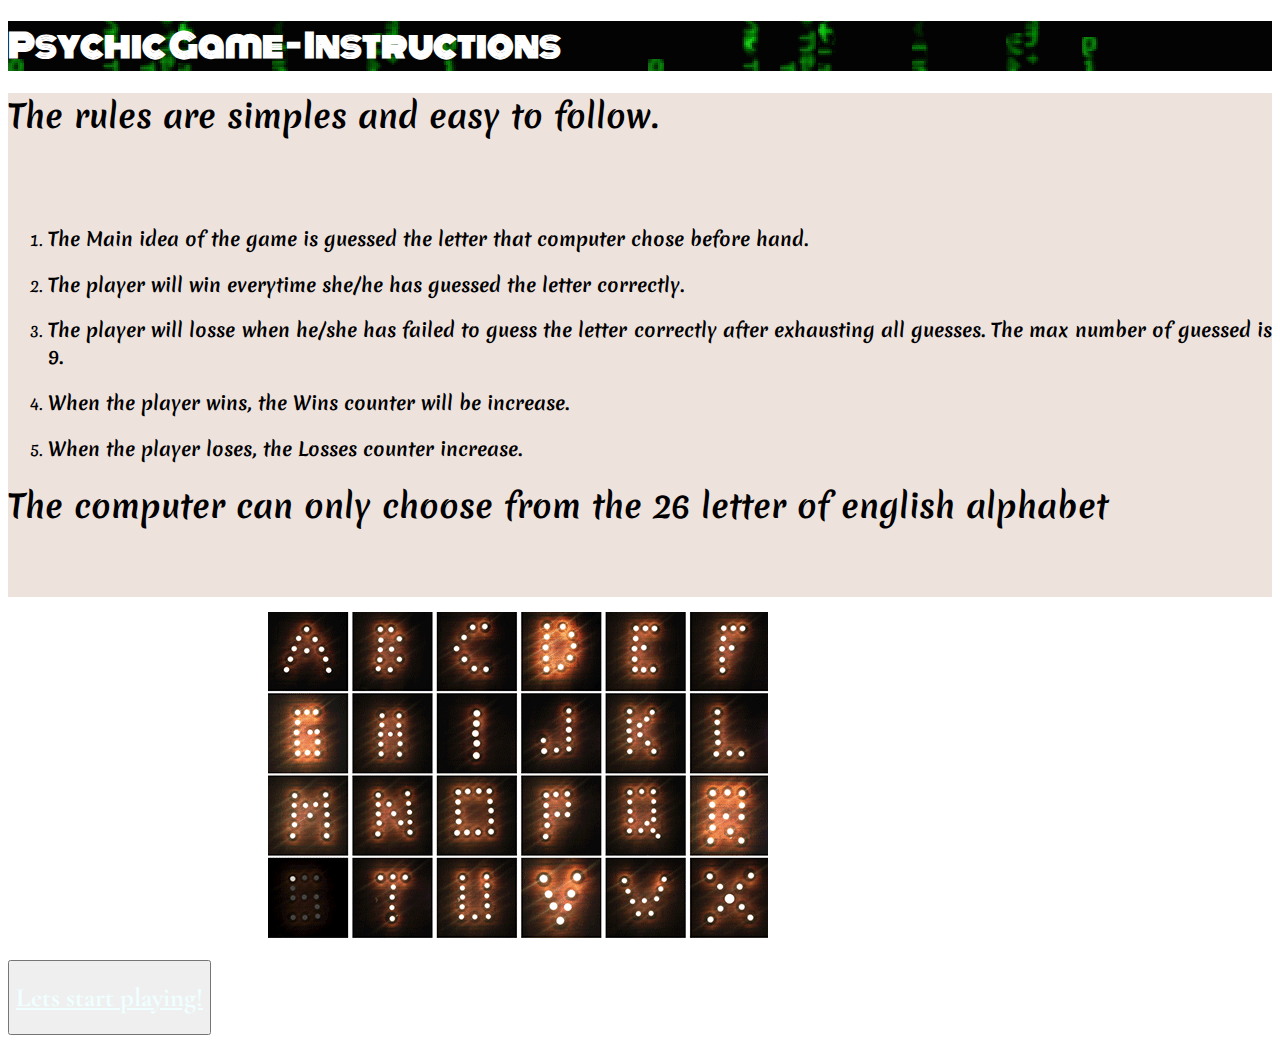
==== index.html @ 273ce84e "Version July22th, 1 am" ====
<!DOCTYPE html>
<html lang="en">
<head>
    <meta charset="UTF-8">
    <meta name="viewport" content="width=device-width, initial-scale=1.0">
    <meta http-equiv="X-UA-Compatible" content="ie=edge">
    <title>Psychic Game</title>
    <link rel="stylesheet" href="https://use.fontawesome.com/releases/v5.1.1/css/all.css" integrity="sha384-O8whS3fhG2OnA5Kas0Y9l3cfpmYjapjI0E4theH4iuMD+pLhbf6JI0jIMfYcK3yZ" crossorigin="anonymous">
    <link href="https://fonts.googleapis.com/css?family=Monoton" rel="stylesheet">
    <link href="https://fonts.googleapis.com/css?family=Cormorant+Garamond|Monoton" rel="stylesheet">
    <link href="https://fonts.googleapis.com/css?family=Merienda" rel="stylesheet">
    <link rel="stylesheet" href="https://stackpath.bootstrapcdn.com/bootstrap/4.1.2/css/bootstrap.min.css" integrity="sha384-Smlep5jCw/wG7hdkwQ/Z5nLIefveQRIY9nfy6xoR1uRYBtpZgI6339F5dgvm/e9B" crossorigin="anonymous">
    <!-- <link rel="stylesheet" href = "assets/css/reset.css">  -->
    <link rel="stylesheet" href = "assets/css/style.css"> 
</head>

<body>
    
    <div class="container">

        <div id="title" class="jumbotron">
            <h1 class="text-center"><strong>Psychic Game - Instructions</strong></h1>
        </div>

        <div class="row">
            <div class="col-md-12">
                <div class="panel panel-default">

                  <div id="main"  class="panel-body">    

                    <div class="instructions">
                            <h1> The rules are simples and easy to follow.</h1>
                            <br> <br>
                            <ol>
                                    <li> <h3> The Main idea of the game is guessed the letter that computer chose before hand.</h3> </li>  
                                    <li> <h3> The player will win everytime she/he has guessed the letter correctly.</h3> </li>  
                                    <li>  <h3>The player will losse when he/she has failed to guess the letter correctly after exhausting all guesses. The max number of guessed  is 9.</h3> </li>                                             
                                    <li>  <h3>When the player wins, the Wins counter will be increase.</h3> </li> 
                                    <li>  <h3>When the player loses, the Losses counter increase.<h/3></h> </li>  
                            </ol>    
                           <h1> <i class="fas fa-exclamation-triangle"></i> The computer can only choose from the 26 letter of english alphabet <i class="fas fa-exclamation-triangle"></i> </h1> 
                            
                            <br> <br>
                     </div>                     
     
                    </div>    
                    <div class="picture">
                            <img src= "assets/images/QSQj.gif" class="img-fluid" alt="Psychic Reader"> 
                            <br> <br>  
                    </div>


                </div>
            </div>
        </div>

        <div class="row">

                <div class="col-md-3"> 
                </div>

                <div class="col-md-3"> 
                </div>

                <div class="col-md-3"> 
                 </div>

                <div class="col-md-3"> 
                        <button id="start" class="btn btn-info" value="Start"> <a href="assets/HTML/MainPage.html" target="_self"> <h1>Lets start playing! </h1> </a> </button>
                </div>

        </div>

    </div>

</body>
</html>
---- assets/css/style.css ----
.instructions{
    text-align: justify;
    background-color: rgba(226, 206, 197, 0.589);
    margin-bottom: 15px;
    font-family: 'Merienda', cursive;
    /* background-image: url("assets/images/letters.gif");  */

}

.picture{
    margin-left: 260px;
    /* border: solid blue 5px; */

}

#title {
    font-family: 'Monoton', cursive;
    background-image: url("../images/letters.gif"); 
    background-repeat: repeat;
   color: white;

}

a:hover{
    color: aliceblue;
    /* margin-left: 260px; */
    
}

a{
    font-family: 'Cormorant Garamond', serif;    
    color: azure;
}

body{
    /* background-image: url("../images/psychic1.jpg"), url("../images/psychic1.jpg"), url("../images/psychic1.jpg"), url("../images/psychic2.jpg"), url("../images/psychic2.jpg"), url("../images/psychic2.jpg"); 
    background-position: top right, bottom right, center right, bottom left, right left, center left;
    background-repeat: no-repeat, no-repeat;
    background-size: 300px 200px, 300px 200px, 300px 200px, 200px, 200px, 200px;   */
}

 #game h2{
        text-align: center;
    }

#score{
    margin-bottom: 10px;
}

#userInput{
    align-self: center;
}

#errorMessage{
    color: red;
    margin-bottom:15px; 
}
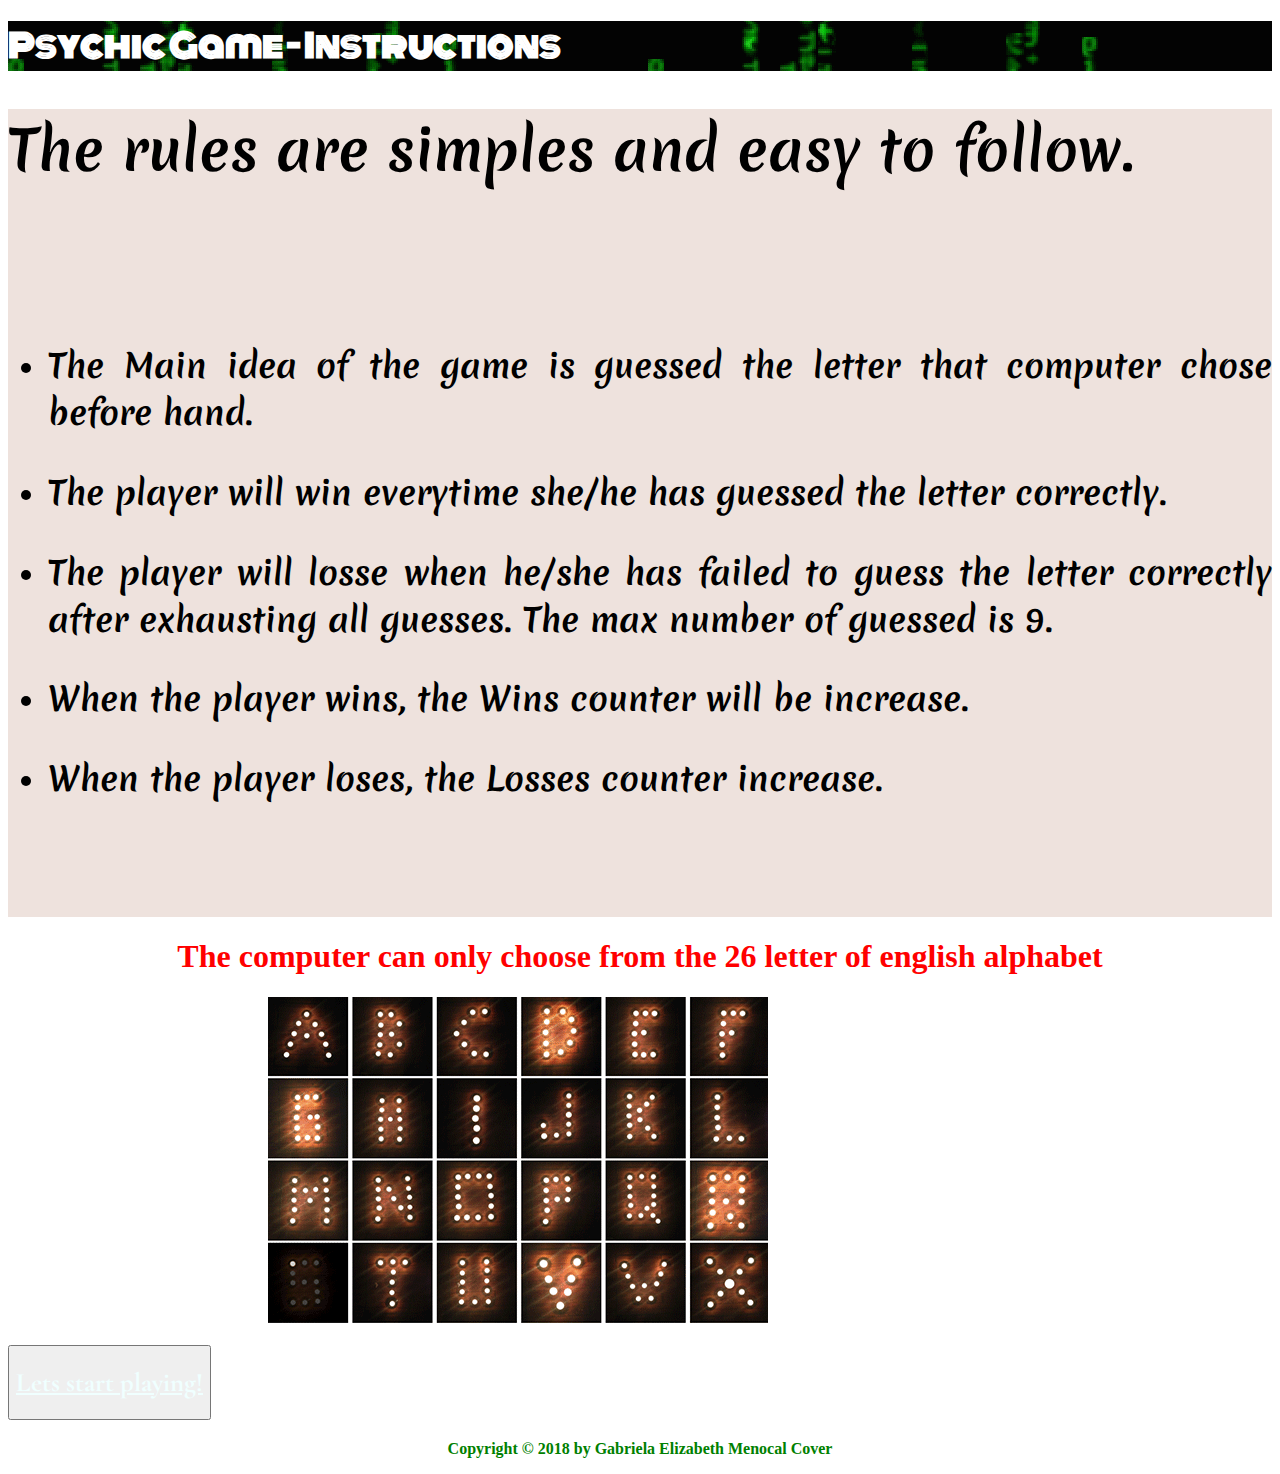
==== commit c9f0e208: "Version July22th, 3 am" ====
--- a/index.html
+++ b/index.html
@@ -15,63 +15,83 @@
 </head>
 
 <body>
-    
-    <div class="container">
 
-        <div id="title" class="jumbotron">
-            <h1 class="text-center"><strong>Psychic Game - Instructions</strong></h1>
+   <header>
+        <i class="far fa-grin-tongue-wink"></i> <i class="fas fa-play"></i> <i class="far fa-grin-tongue-wink"></i> <i class="fas fa-gamepad"></i> <i class="fas fa-american-sign-language-interpreting"></i>         <i class="far fa-grin-tongue-wink"></i> <i class="fas fa-play"></i> <i class="far fa-grin-tongue-wink"></i> <i class="fas fa-gamepad"></i> <i class="fas fa-american-sign-language-interpreting"></i>
+    </header> 
+
+   <main>
+
+        <div class="container">
+
+                <div id="title" class="jumbotron">
+                    <h1 class="text-center"><strong>Psychic Game - Instructions</strong></h1>
+                </div>
+        
+                <div class="row">
+                    <div class="col-md-12">
+                        <div class="panel panel-default">
+        
+                          <div id="main"  class="panel-body">    
+        
+                            <div class="instructions">
+                                    <h1> The rules are simples and easy to follow.</h1>
+                                    <br> <br>
+                                    <ul>
+                                            <li> <h3>The Main idea of the game is guessed the letter that computer chose before hand.</h3> </li>  
+                                            <li> <h3>The player will win everytime she/he has guessed the letter correctly.</h3> </li>  
+                                            <li>  <h3>The player will losse when he/she has failed to guess the letter correctly after exhausting all guesses. The max number of guessed  is 9.</h3> </li>                                             
+                                            <li>  <h3>When the player wins, the Wins counter will be increase.</h3> </li> 
+                                            <li>  <h3>When the player loses, the Losses counter increase.<h/3></h> </li>  
+                                    </ul>    
+                                    
+                                    <br> <br>
+                             </div>  
+                             
+                             
+                           <span id="warning"> <h1> <i class="fas fa-exclamation-triangle"></i> The computer can only choose from the 26 letter of english alphabet <i class="fas fa-exclamation-triangle"></i> </h1> </span>  
+             
+                            </div>    
+                            <div class="picture">
+                                    <img src= "assets/images/QSQj.gif" class="img-fluid" alt="Psychic Reader"> 
+                                    <br> <br>  
+                            </div>
+        
+        
+                        </div>
+                    </div>
+                </div>
+        
+                <div class="row">
+        
+                        <div class="col-md-3"> 
+                        </div>
+        
+                        <div class="col-md-3"> 
+                        </div>
+        
+                        <div class="col-md-3"> 
+                         </div>
+        
+                        <div class="col-md-3"> 
+                                <button id="start" class="btn btn-info" value="Start"> <a href="assets/HTML/MainPage.html" target="_self"> <h1>Lets start playing! </h1> </a> </button>
+                        </div>
+        
+                </div>
+        
         </div>
 
-        <div class="row">
-            <div class="col-md-12">
-                <div class="panel panel-default">
+   </main>
 
-                  <div id="main"  class="panel-body">    
+   <footer>
+        <p> <strong> Copyright © 2018 by Gabriela Elizabeth Menocal Cover </strong>  </p>
+   </footer>
+    
+    
 
-                    <div class="instructions">
-                            <h1> The rules are simples and easy to follow.</h1>
-                            <br> <br>
-                            <ol>
-                                    <li> <h3> The Main idea of the game is guessed the letter that computer chose before hand.</h3> </li>  
-                                    <li> <h3> The player will win everytime she/he has guessed the letter correctly.</h3> </li>  
-                                    <li>  <h3>The player will losse when he/she has failed to guess the letter correctly after exhausting all guesses. The max number of guessed  is 9.</h3> </li>                                             
-                                    <li>  <h3>When the player wins, the Wins counter will be increase.</h3> </li> 
-                                    <li>  <h3>When the player loses, the Losses counter increase.<h/3></h> </li>  
-                            </ol>    
-                           <h1> <i class="fas fa-exclamation-triangle"></i> The computer can only choose from the 26 letter of english alphabet <i class="fas fa-exclamation-triangle"></i> </h1> 
-                            
-                            <br> <br>
-                     </div>                     
-     
-                    </div>    
-                    <div class="picture">
-                            <img src= "assets/images/QSQj.gif" class="img-fluid" alt="Psychic Reader"> 
-                            <br> <br>  
-                    </div>
-
-
-                </div>
-            </div>
-        </div>
-
-        <div class="row">
-
-                <div class="col-md-3"> 
-                </div>
-
-                <div class="col-md-3"> 
-                </div>
-
-                <div class="col-md-3"> 
-                 </div>
-
-                <div class="col-md-3"> 
-                        <button id="start" class="btn btn-info" value="Start"> <a href="assets/HTML/MainPage.html" target="_self"> <h1>Lets start playing! </h1> </a> </button>
-                </div>
-
-        </div>
-
-    </div>
+<script src="https://code.jquery.com/jquery-3.2.1.slim.min.js" integrity="sha384-KJ3o2DKtIkvYIK3UENzmM7KCkRr/rE9/Qpg6aAZGJwFDMVNA/GpGFF93hXpG5KkN" crossorigin="anonymous"></script>
+<script src="https://cdnjs.cloudflare.com/ajax/libs/popper.js/1.12.9/umd/popper.min.js" integrity="sha384-ApNbgh9B+Y1QKtv3Rn7W3mgPxhU9K/ScQsAP7hUibX39j7fakFPskvXusvfa0b4Q" crossorigin="anonymous"></script>
+<script src="https://maxcdn.bootstrapcdn.com/bootstrap/4.0.0/js/bootstrap.min.js" integrity="sha384-JZR6Spejh4U02d8jOt6vLEHfe/JQGiRRSQQxSfFWpi1MquVdAyjUar5+76PVCmYl" crossorigin="anonymous"></script>
 
 </body>
 </html>--- a/assets/css/style.css
+++ b/assets/css/style.css
@@ -3,13 +3,12 @@
     background-color: rgba(226, 206, 197, 0.589);
     margin-bottom: 15px;
     font-family: 'Merienda', cursive;
-    /* background-image: url("assets/images/letters.gif");  */
-
-}
+    font-size: 28px;
+  }
 
 .picture{
     margin-left: 260px;
-    /* border: solid blue 5px; */
+    margin-top: 15px;
 
 }
 
@@ -18,7 +17,6 @@
     background-image: url("../images/letters.gif"); 
     background-repeat: repeat;
    color: white;
-
 }
 
 a:hover{
@@ -54,4 +52,43 @@
 #errorMessage{
     color: red;
     margin-bottom:15px; 
-}+}
+
+#endGame{
+    color: orange;
+}
+
+
+#warning{
+    color: red;
+    text-align: center;
+    margin-bottom: 10px;
+}
+
+footer {
+    /* background-image: url("../images/psychic2.jpg"); 
+    background-repeat: repeat; */
+    color: green;
+    text-align: center;
+    /* border: solid black 5px; */
+    margin: 20px 10px 0 10px;
+}
+footer p{
+    font-size: 16px;
+    margin-top: 10px;
+}
+
+aside{
+    border: solid black 5px;
+}
+
+
+
+header{
+    /* border: solid black 5px;    */
+    font-size: 28px;
+    margin: 0px 10px 20px 10px;
+    color: green;
+    text-align: center;
+}     
+
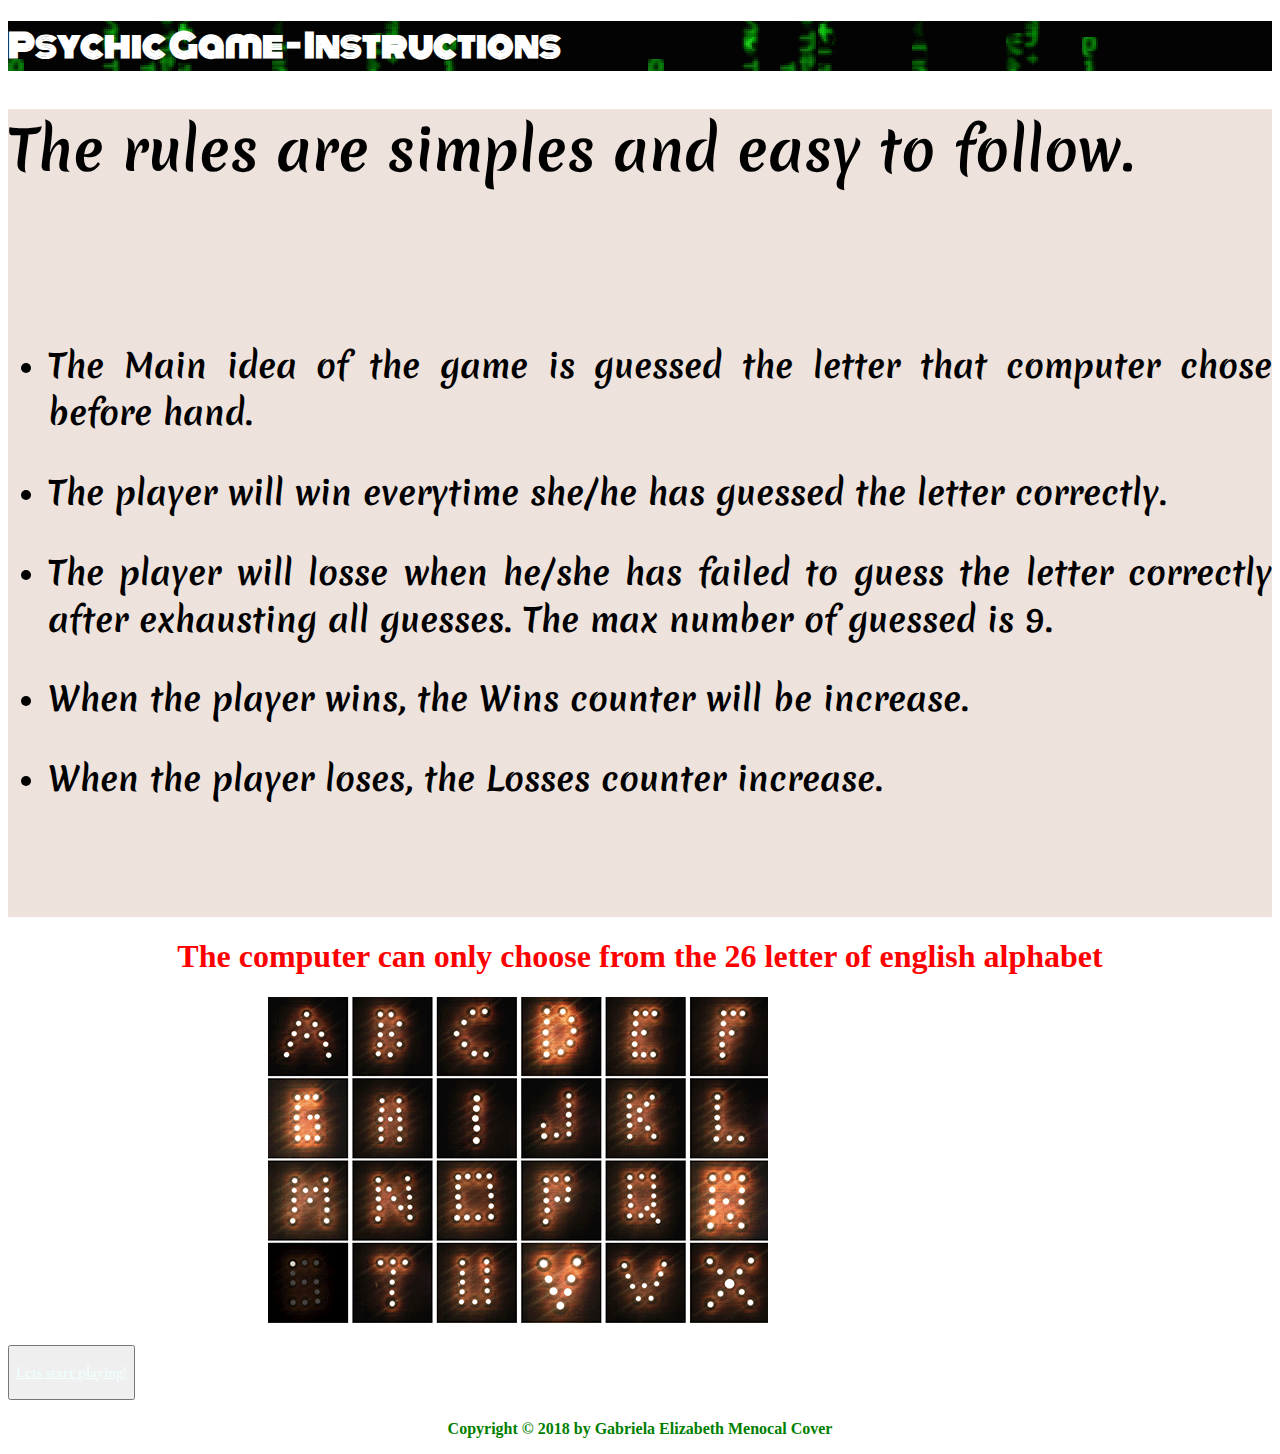
==== commit eaba2353: "Version July22th, 3:15 am" ====
--- a/index.html
+++ b/index.html
@@ -74,7 +74,7 @@
                          </div>
         
                         <div class="col-md-3"> 
-                                <button id="start" class="btn btn-info" value="Start"> <a href="assets/HTML/MainPage.html" target="_self"> <h1>Lets start playing! </h1> </a> </button>
+                                <button id="start" class="btn btn-info" value="Start"> <a href="assets/HTML/MainPage.html" target="_self"> <h3>Lets start playing! </h4> </a> </button>
                         </div>
         
                 </div>
